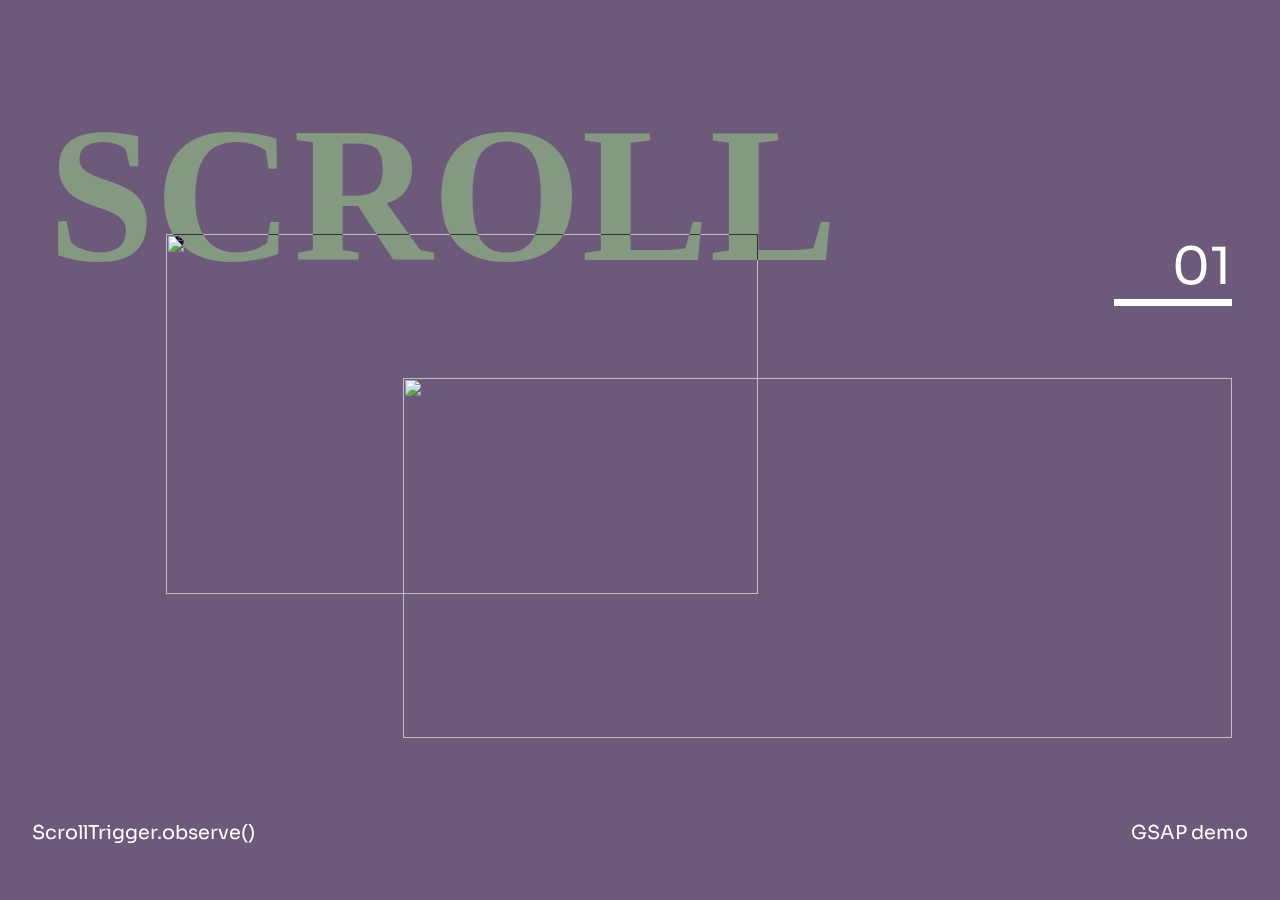
==== split.html @ 42770980 "21 July 2024" ====
<!DOCTYPE html>
<html lang="en">

<head>
	<meta charset="UTF-8">
	<meta name="viewport" content="width=device-width, initial-scale=1.0">
	<link href="css/style-split.css" rel="stylesheet" type="text/css" />
	<!-- <script defer="defer" type="text/javascript" src="https://assets.codepen.io/16327/gsap-latest-beta.min.js"></script> -->
	<!-- <script defer="defer" type="text/javascript" src="js/lib/gsap.js"></script> -->
	<script defer="defer" type="text/javascript" src="js/lib/gsap-latest.js"></script>
	<script defer="defer" type="text/javascript" src="js/lib/ScrollTrigger.js"></script>
	<script defer="defer" type="text/javascript" src="js/lib/SplitText.js">

	</script>
	<!-- <script defer="defer" type="text/javascript"
		src="https://s3-us-west-2.amazonaws.com/s.cdpn.io/16327/SplitText3.min.js"></script> -->
	<script defer="defer" type="text/javascript" src="js/lib/ScrollToPlugin.js"></script>
	<script defer="defer" type="text/javascript" src="js/lib/TextPlugin.js"></script>
	<script defer="defer" type="text/javascript" src="js/js-split.js"></script>
	<title>Document</title>
</head>

<body>
	<section class="slide">
		<div class="slide__outer">
			<div class="slide__inner">
				<div class="slide__content">
					<div class="slide__container">
						<h2 class="slide__heading">SCROLL</h2>
						<figure class="slide__img-cont">
							<img class="slide__img"
								src='https://images.unsplash.com/photo-1567016376408-0226e4d0c1ea?crop=entropy&cs=tinysrgb&fit=max&fm=jpg&ixid=MnwxNDU4OXwwfDF8cmFuZG9tfHx8fHx8fHx8MTY0NjMyMDUzOA&ixlib=rb-1.2.1&q=80&w=400'
								alt=''>
						</figure>
					</div>
				</div>
			</div>
		</div>
	</section>

	<section class="slide">
		<div class="slide__outer">
			<div class="slide__inner">
				<div class="slide__content">
					<div class="slide__container">
						<h2 class="slide__heading">SWIPE</h2>
						<figure class="slide__img-cont">
							<img class="slide__img"
								src='https://images.unsplash.com/photo-1558603668-6570496b66f8?crop=entropy&cs=srgb&fm=jpg&ixid=MnwxNDU4OXwwfDF8cmFuZG9tfHx8fHx8fHx8MTY0NjMyMDUzOA&ixlib=rb-1.2.1&q=85&w=400'
								alt=''>
						</figure>
					</div>
				</div>
			</div>
		</div>
	</section>

	<section class="slide">
		<div class="slide__outer">
			<div class="slide__inner">
				<div class="slide__content">
					<div class="slide__container">
						<h2 class="slide__heading">SCROLL</h2>
						<figure class="slide__img-cont">
							<img class="slide__img"
								src='https://images.unsplash.com/photo-1537165924986-cc3568f5d454?crop=entropy&cs=srgb&fm=jpg&ixid=MnwxNDU4OXwwfDF8cmFuZG9tfHx8fHx8fHx8MTY0NjMyMDU4NA&ixlib=rb-1.2.1&q=85&w=400'
								alt=''>
						</figure>
					</div>
				</div>
			</div>
		</div>
	</section>

	<section class="slide">
		<div class="slide__outer">
			<div class="slide__inner">
				<div class="slide__content">
					<div class="slide__container">
						<h2 class="slide__heading">SWIPE</h2>
						<figure class="slide__img-cont">
							<img class="slide__img"
								src='https://images.unsplash.com/photo-1589271243958-d61e12b61b97?crop=entropy&cs=tinysrgb&fit=max&fm=jpg&ixid=MnwxNDU4OXwwfDF8cmFuZG9tfHx8fHx8fHx8MTY0NjMyMDU4NA&ixlib=rb-1.2.1&q=80&w=400'
								alt=''>
						</figure>
					</div>
				</div>
			</div>
		</div>
	</section>

	<section class="overlay">
		<div class="overlay__content">
			<p class="overlay__count">0<span class="count">1</span></p>
			<figure class="overlay__img-cont">
				<img class="image"
					src="https://images.unsplash.com/photo-1519710164239-da123dc03ef4?crop=entropy&cs=tinysrgb&fit=max&fm=jpg&ixid=MnwxNDU4OXwwfDF8cmFuZG9tfHx8fHx8fHx8MTY0NjMxOTU4Mw&ixlib=rb-1.2.1&q=80&w=800" />
				<img class="image"
					src="https://images.unsplash.com/photo-1594666757003-3ee20de41568?crop=entropy&cs=tinysrgb&fit=max&fm=jpg&ixid=MnwxNDU4OXwwfDF8cmFuZG9tfHx8fHx8fHx8MTY0NjMxOTcwOA&ixlib=rb-1.2.1&q=80&w=800" />
				<img class="image"
					src="https://images.unsplash.com/photo-1579830341096-05f2f31b8259?crop=entropy&cs=tinysrgb&fit=max&fm=jpg&ixid=MnwxNDU4OXwwfDF8cmFuZG9tfHx8fHx8fHx8MTY0NjMxOTQ5Ng&ixlib=rb-1.2.1&q=80&w=800" />
				<img class="image"
					src="https://images.unsplash.com/photo-1603771628302-c32c88e568e3?crop=entropy&cs=tinysrgb&fit=max&fm=jpg&ixid=MnwxNDU4OXwwfDF8cmFuZG9tfHx8fHx8fHx8MTY0NjMxOTUxNg&ixlib=rb-1.2.1&q=80&w=800" />
			</figure>
		</div>
	</section>

	<footer>
		<a href="https://greensock.com/docs/v3/Plugins/ScrollTrigger/static.observe()">ScrollTrigger.observe()</a>
		<p>GSAP demo</p>
	</footer>
</body>

</html>
---- css/style-split.css ----
@import url("https://fonts.googleapis.com/css2?family=Sora&display=swap");
@font-face {
  font-family: "Bandeins Sans & Strange Variable";
  src: url("https://res.cloudinary.com/dldmpwpcp/raw/upload/v1566406079/BandeinsStrangeVariable_esetvq.ttf");
}
* {
  -webkit-box-sizing: border-box;
          box-sizing: border-box;
  -webkit-user-select: none;
     -moz-user-select: none;
      -ms-user-select: none;
          user-select: none;
}

::-webkit-scrollbar {
  display: none;
}

figure {
  margin: 0;
  overflow: hidden;
}

html,
body {
  overflow: hidden;
  margin: 0;
  padding: 0;
  height: 100vh;
  height: -webkit-fill-available;
}

body {
  color: #fff;
  background: #4361ee;
  font-family: "Sora", sans-serif;
}

footer {
  position: fixed;
  z-index: 999;
  bottom: 0;
  display: -webkit-box;
  display: -ms-flexbox;
  display: flex;
  -webkit-box-align: center;
      -ms-flex-align: center;
          align-items: center;
  -webkit-box-pack: justify;
      -ms-flex-pack: justify;
          justify-content: space-between;
  padding: 0 2rem;
  width: 100%;
  height: 7em;
  font-family: "Sora", sans-serif;
  font-size: clamp(1.2rem, 2vw, 1rem);
}

a {
  color: #fff;
  text-decoration: none;
}

.slide {
  height: 100%;
  width: 100%;
  top: 0;
  position: fixed;
  visibility: hidden;
}
.slide__outer, .slide__inner {
  width: 100%;
  height: 100%;
  overflow-y: hidden;
}
.slide__content {
  display: -webkit-box;
  display: -ms-flexbox;
  display: flex;
  -webkit-box-align: center;
      -ms-flex-align: center;
          align-items: center;
  -webkit-box-pack: center;
      -ms-flex-pack: center;
          justify-content: center;
  position: absolute;
  height: 100%;
  width: 100%;
  top: 0;
}
.slide__container {
  position: relative;
  max-width: 1400px;
  width: 100vw;
  margin: 0 auto;
  height: 90vh;
  margin-bottom: 10vh;
  display: grid;
  grid-template-columns: repeat(10, 1fr);
  grid-template-rows: repeat(10, 1fr);
  grid-column-gap: 0px;
  grid-row-gap: 0px;
  padding: 0 1rem;
}
.slide__heading {
  --width: 200;
  display: block;
  text-align: left;
  font-family: "Bandeins Sans & Strange Variable";
  font-size: clamp(5rem, 15vw, 15rem);
  font-weight: 900;
  font-variation-settings: "wdth" var(--width);
  margin: 0;
  padding: 0;
  color: #f2f1fc;
  z-index: 999;
  mix-blend-mode: difference;
  grid-area: 2/2/3/10;
  align-self: end;
}
.slide__img-cont {
  margin-top: 4rem;
  grid-area: 2/1/7/8;
}
.slide__img-cont img {
  width: 100%;
  height: 100%;
  -o-object-fit: cover;
     object-fit: cover;
}

.slide:nth-of-type(1) {
  visibility: visible;
}
.slide:nth-of-type(1) .slide__content {
  background-color: #6d597a;
}

.slide:nth-of-type(2) .slide__content {
  background-color: #355070;
}

.slide:nth-of-type(3) .slide__content {
  background-color: #b56576;
}

.slide:nth-of-type(4) .slide__content {
  background-color: #9a8c98;
}

.overlay {
  position: fixed;
  top: 0;
  bottom: 0;
  left: 0;
  right: 0;
  z-index: 2;
}
.overlay__content {
  max-width: 1400px;
  width: 100vw;
  margin: 0 auto;
  padding: 0 1rem;
  height: 90vh;
  margin-bottom: 10vh;
  display: grid;
  grid-template-columns: repeat(10, 1fr);
  grid-template-rows: repeat(10, 1fr);
  grid-column-gap: 0px;
  grid-row-gap: 0px;
}
.overlay__img-cont {
  position: relative;
  overflow: hidden;
  margin: 0;
  grid-area: 4/3/9/11;
}
.overlay__img-cont img {
  position: absolute;
  width: 100%;
  height: 100%;
  -o-object-fit: cover;
     object-fit: cover;
  -o-object-position: 50% 50%;
     object-position: 50% 50%;
}
.overlay__count {
  grid-area: 3/10/4/10;
  font-size: clamp(3rem, 4vw, 15rem);
  margin: 0;
  padding: 0;
  text-align: right;
  border-bottom: 7px white solid;
}

@media screen and (min-width: 900px) {
  .overlay__content,
  .slide__container {
    padding: 0 3rem;
    margin-top: 10vh;
    height: 80vh;
  }
  .overlay__img-cont {
    grid-area: 5/4/10/11;
  }
  .overlay__count {
    grid-area: 3/10/4/11;
  }
  .slide__img-cont {
    margin-top: 0;
    grid-area: 3/2/8/7;
  }
  .slide__heading {
    grid-area: 1/1/4/10;
  }
}/*# sourceMappingURL=style-split.css.map */
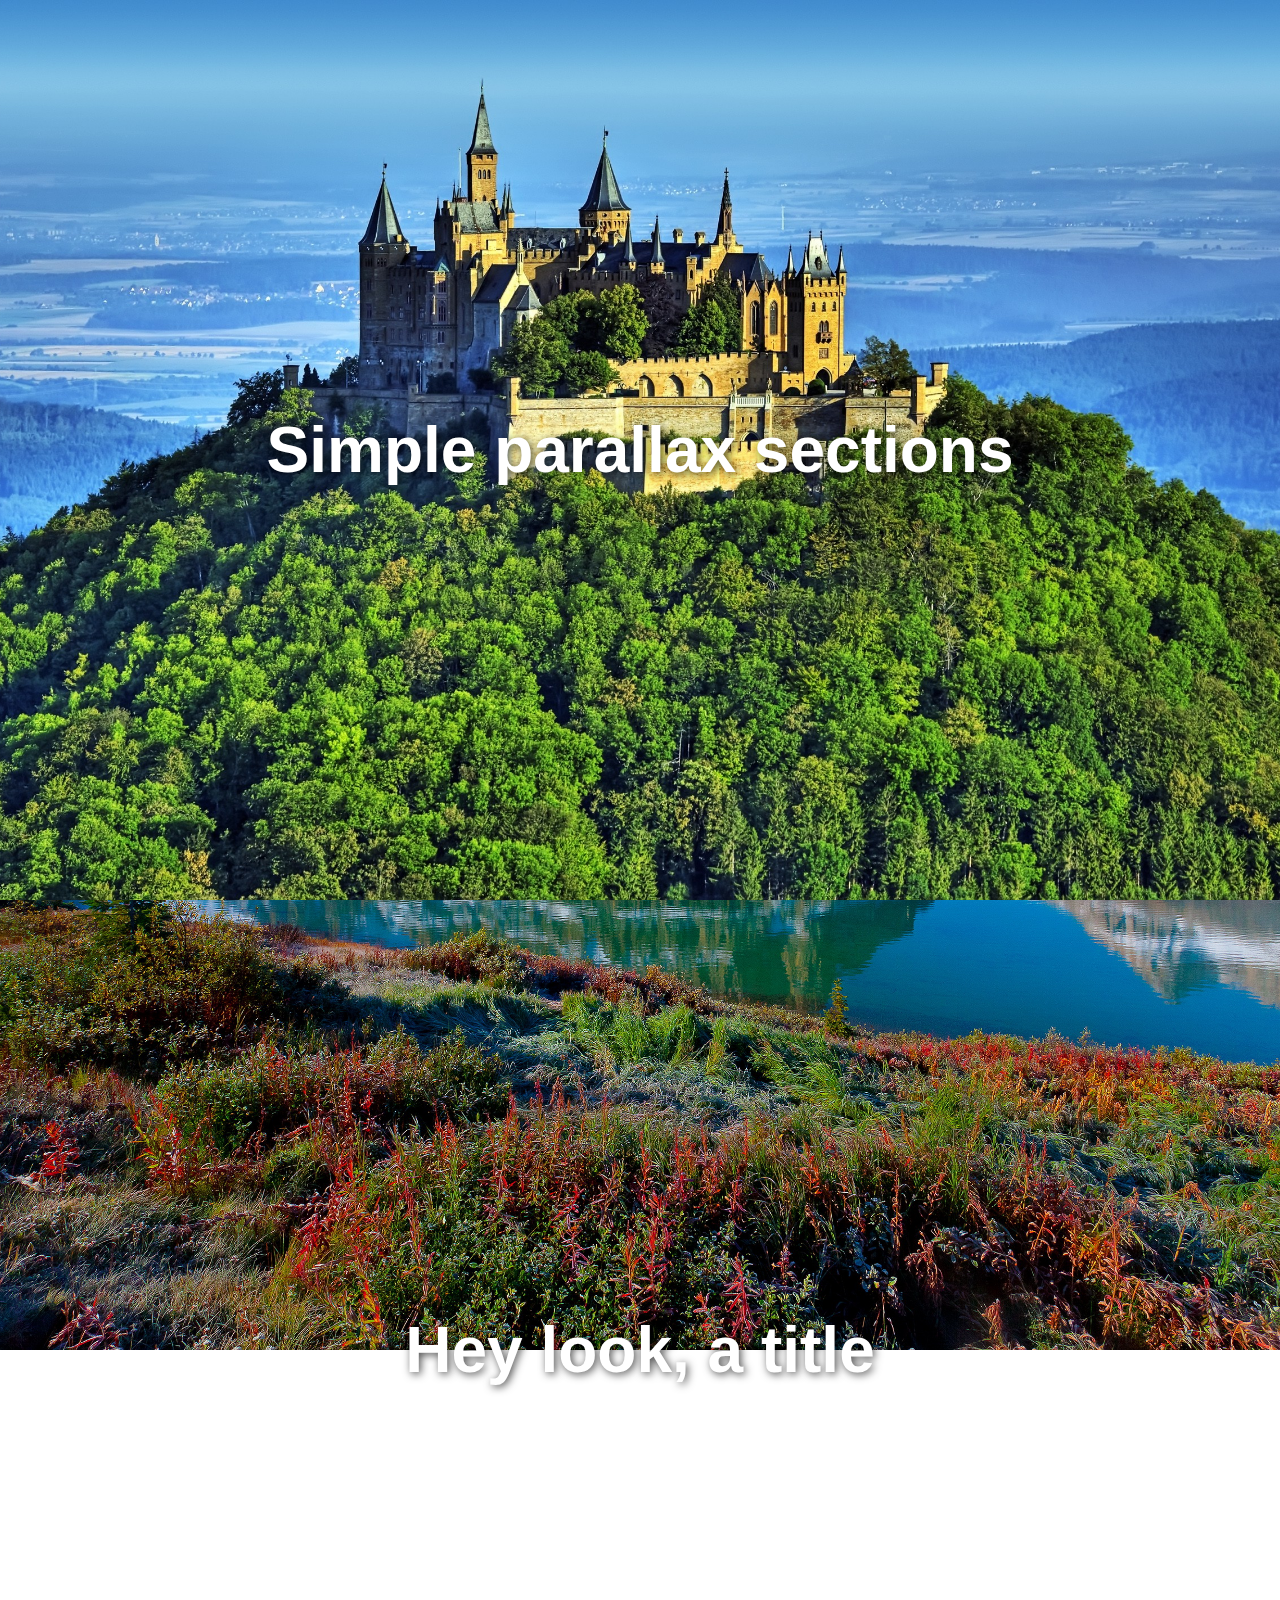
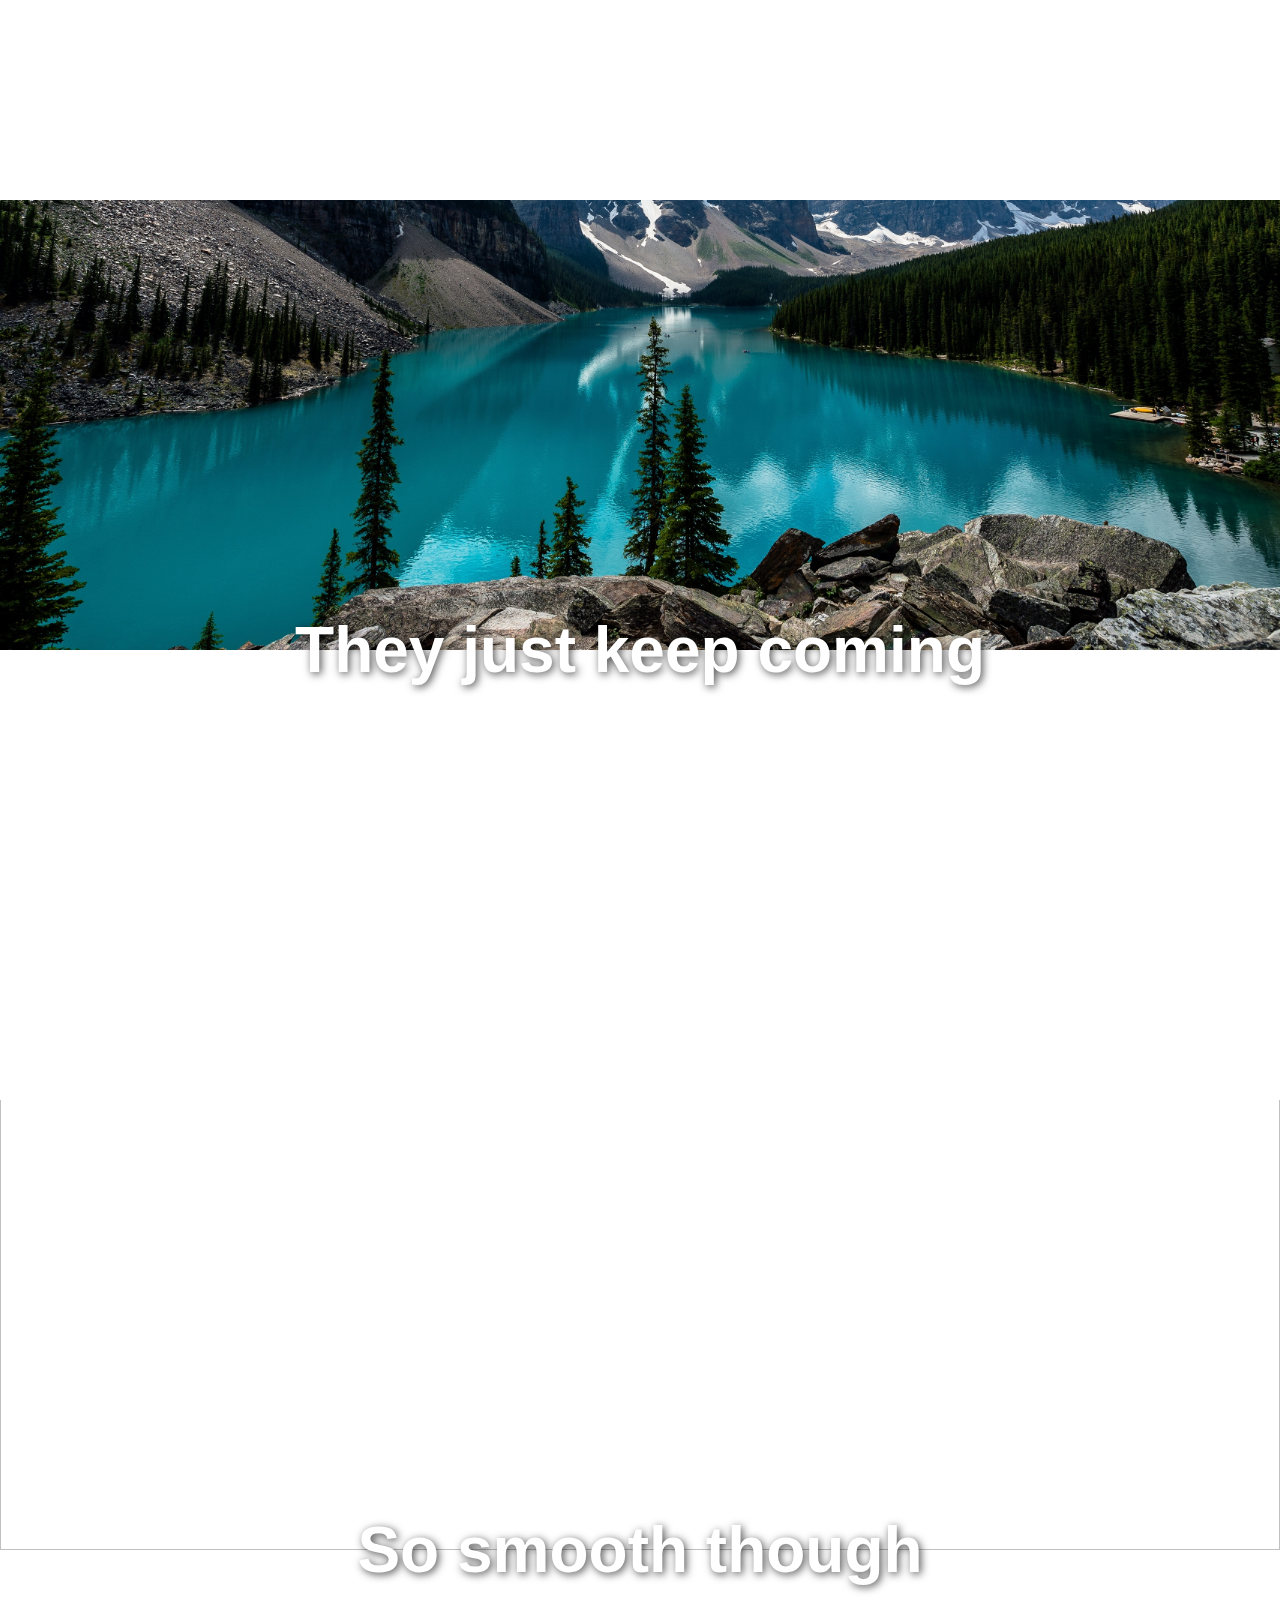
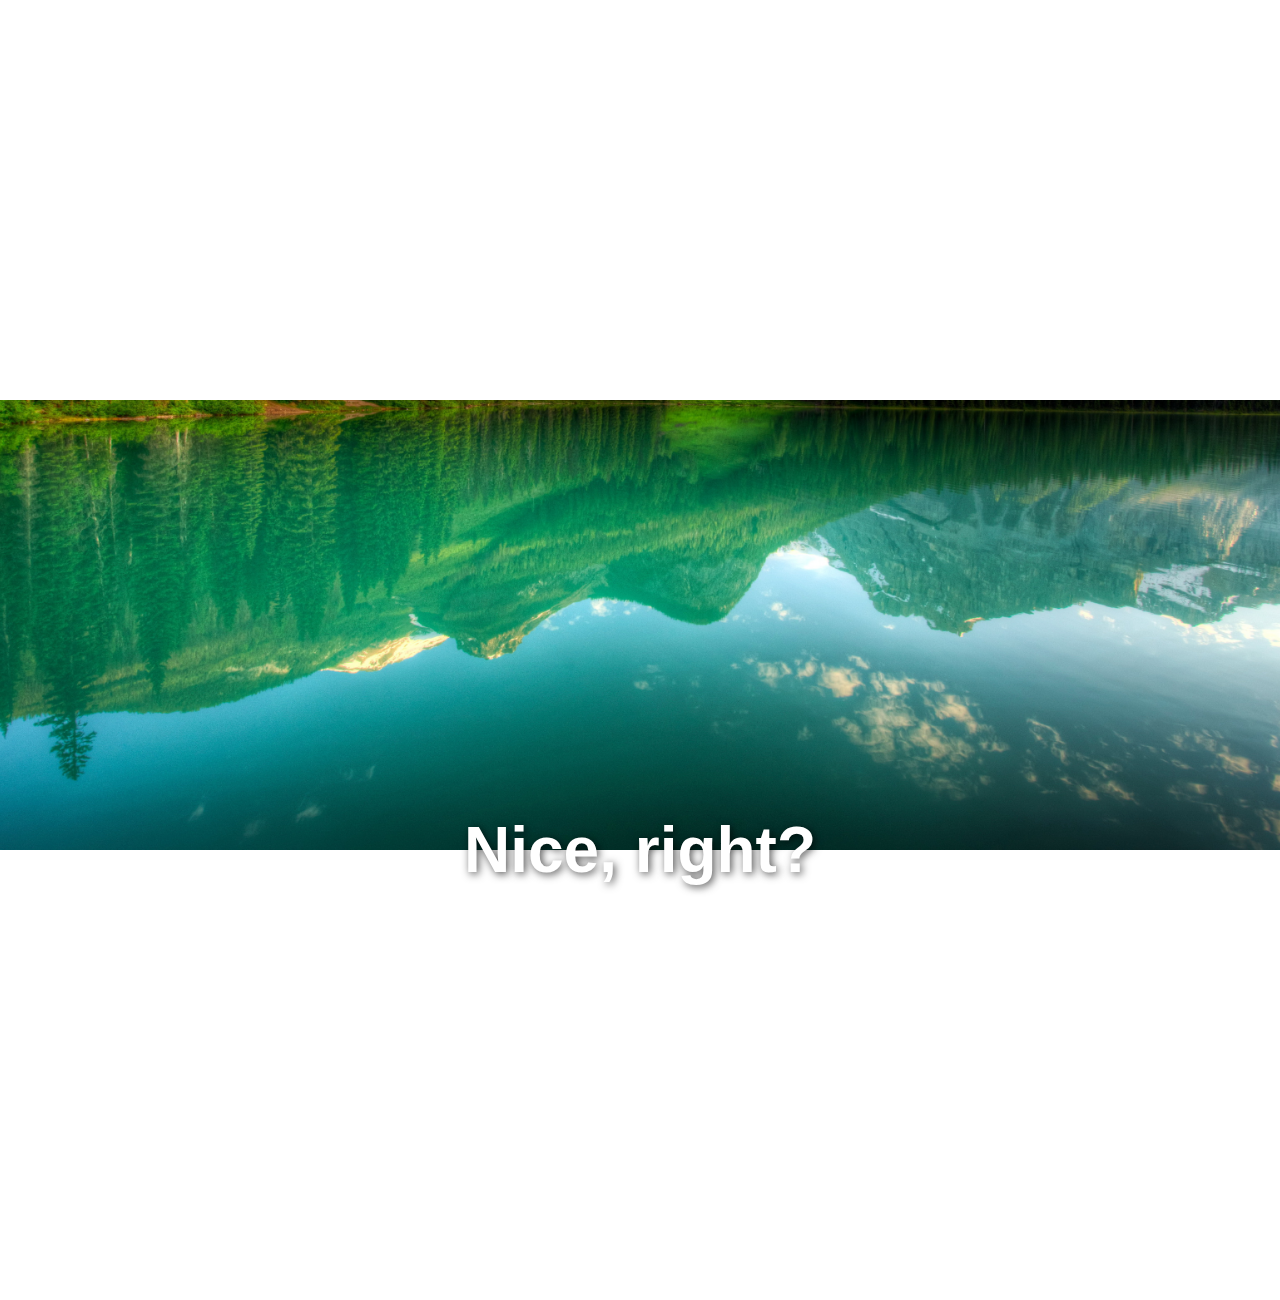
==== commit e45dfad9: "22 July 2024" ====
--- a/split.html
+++ b/split.html
@@ -5,110 +5,52 @@
 	<meta charset="UTF-8">
 	<meta name="viewport" content="width=device-width, initial-scale=1.0">
 	<link href="css/style-split.css" rel="stylesheet" type="text/css" />
-	<!-- <script defer="defer" type="text/javascript" src="https://assets.codepen.io/16327/gsap-latest-beta.min.js"></script> -->
-	<!-- <script defer="defer" type="text/javascript" src="js/lib/gsap.js"></script> -->
-	<script defer="defer" type="text/javascript" src="js/lib/gsap-latest.js"></script>
+	<script defer="defer" type="text/javascript" src="js/lib/gsap.js"></script>
 	<script defer="defer" type="text/javascript" src="js/lib/ScrollTrigger.js"></script>
-	<script defer="defer" type="text/javascript" src="js/lib/SplitText.js">
+	<script defer="defer" type="text/javascript" src="js/js-split.js"></script>
 
-	</script>
-	<!-- <script defer="defer" type="text/javascript"
-		src="https://s3-us-west-2.amazonaws.com/s.cdpn.io/16327/SplitText3.min.js"></script> -->
-	<script defer="defer" type="text/javascript" src="js/lib/ScrollToPlugin.js"></script>
-	<script defer="defer" type="text/javascript" src="js/lib/TextPlugin.js"></script>
-	<script defer="defer" type="text/javascript" src="js/js-split.js"></script>
+
 	<title>Document</title>
 </head>
 
 <body>
-	<section class="slide">
-		<div class="slide__outer">
-			<div class="slide__inner">
-				<div class="slide__content">
-					<div class="slide__container">
-						<h2 class="slide__heading">SCROLL</h2>
-						<figure class="slide__img-cont">
-							<img class="slide__img"
-								src='https://images.unsplash.com/photo-1567016376408-0226e4d0c1ea?crop=entropy&cs=tinysrgb&fit=max&fm=jpg&ixid=MnwxNDU4OXwwfDF8cmFuZG9tfHx8fHx8fHx8MTY0NjMyMDUzOA&ixlib=rb-1.2.1&q=80&w=400'
-								alt=''>
-						</figure>
-					</div>
-				</div>
-			</div>
+	<section class="section">
+		<div class="bg">
+			<!-- <div class="bgimg"></div> -->
+
+			<img class="bgimg" src="./img/pic-1.jpg" alt="">
 		</div>
+		<h1>Simple parallax sections</h1>
+	</section>
+	<section class="section">
+		<div class="bg">
+			<!-- <div class="bgimg"></div> -->
+			<img class="bgimg" src="./img/pic-2.jpg" alt="">
+		</div>
+		<h1>Hey look, a title</h1>
+	</section>
+	<section class="section">
+		<div class="bg">
+			<!-- <div class="bgimg"></div> -->
+			<img class="bgimg" src="./img/pic-3.jpg" alt="">
+		</div>
+		<h1>They just keep coming</h1>
+	</section>
+	<section class="section">
+		<div class="bg">
+			<!-- <div class="bgimg"></div> -->
+			<img class="bgimg" src="./img/pic-4.jpg" alt="">
+		</div>
+		<h1>So smooth though</h1>
+	</section>
+	<section class="section">
+		<div class="bg">
+			<!-- <div class="bgimg"></div> -->
+			<img class="bgimg" src="./img/pic-5.jpg" alt="">
+		</div>
+		<h1>Nice, right?</h1>
 	</section>
 
-	<section class="slide">
-		<div class="slide__outer">
-			<div class="slide__inner">
-				<div class="slide__content">
-					<div class="slide__container">
-						<h2 class="slide__heading">SWIPE</h2>
-						<figure class="slide__img-cont">
-							<img class="slide__img"
-								src='https://images.unsplash.com/photo-1558603668-6570496b66f8?crop=entropy&cs=srgb&fm=jpg&ixid=MnwxNDU4OXwwfDF8cmFuZG9tfHx8fHx8fHx8MTY0NjMyMDUzOA&ixlib=rb-1.2.1&q=85&w=400'
-								alt=''>
-						</figure>
-					</div>
-				</div>
-			</div>
-		</div>
-	</section>
 
-	<section class="slide">
-		<div class="slide__outer">
-			<div class="slide__inner">
-				<div class="slide__content">
-					<div class="slide__container">
-						<h2 class="slide__heading">SCROLL</h2>
-						<figure class="slide__img-cont">
-							<img class="slide__img"
-								src='https://images.unsplash.com/photo-1537165924986-cc3568f5d454?crop=entropy&cs=srgb&fm=jpg&ixid=MnwxNDU4OXwwfDF8cmFuZG9tfHx8fHx8fHx8MTY0NjMyMDU4NA&ixlib=rb-1.2.1&q=85&w=400'
-								alt=''>
-						</figure>
-					</div>
-				</div>
-			</div>
-		</div>
-	</section>
-
-	<section class="slide">
-		<div class="slide__outer">
-			<div class="slide__inner">
-				<div class="slide__content">
-					<div class="slide__container">
-						<h2 class="slide__heading">SWIPE</h2>
-						<figure class="slide__img-cont">
-							<img class="slide__img"
-								src='https://images.unsplash.com/photo-1589271243958-d61e12b61b97?crop=entropy&cs=tinysrgb&fit=max&fm=jpg&ixid=MnwxNDU4OXwwfDF8cmFuZG9tfHx8fHx8fHx8MTY0NjMyMDU4NA&ixlib=rb-1.2.1&q=80&w=400'
-								alt=''>
-						</figure>
-					</div>
-				</div>
-			</div>
-		</div>
-	</section>
-
-	<section class="overlay">
-		<div class="overlay__content">
-			<p class="overlay__count">0<span class="count">1</span></p>
-			<figure class="overlay__img-cont">
-				<img class="image"
-					src="https://images.unsplash.com/photo-1519710164239-da123dc03ef4?crop=entropy&cs=tinysrgb&fit=max&fm=jpg&ixid=MnwxNDU4OXwwfDF8cmFuZG9tfHx8fHx8fHx8MTY0NjMxOTU4Mw&ixlib=rb-1.2.1&q=80&w=800" />
-				<img class="image"
-					src="https://images.unsplash.com/photo-1594666757003-3ee20de41568?crop=entropy&cs=tinysrgb&fit=max&fm=jpg&ixid=MnwxNDU4OXwwfDF8cmFuZG9tfHx8fHx8fHx8MTY0NjMxOTcwOA&ixlib=rb-1.2.1&q=80&w=800" />
-				<img class="image"
-					src="https://images.unsplash.com/photo-1579830341096-05f2f31b8259?crop=entropy&cs=tinysrgb&fit=max&fm=jpg&ixid=MnwxNDU4OXwwfDF8cmFuZG9tfHx8fHx8fHx8MTY0NjMxOTQ5Ng&ixlib=rb-1.2.1&q=80&w=800" />
-				<img class="image"
-					src="https://images.unsplash.com/photo-1603771628302-c32c88e568e3?crop=entropy&cs=tinysrgb&fit=max&fm=jpg&ixid=MnwxNDU4OXwwfDF8cmFuZG9tfHx8fHx8fHx8MTY0NjMxOTUxNg&ixlib=rb-1.2.1&q=80&w=800" />
-			</figure>
-		</div>
-	</section>
-
-	<footer>
-		<a href="https://greensock.com/docs/v3/Plugins/ScrollTrigger/static.observe()">ScrollTrigger.observe()</a>
-		<p>GSAP demo</p>
-	</footer>
-</body>
 
 </html>--- a/css/style-split.css
+++ b/css/style-split.css
@@ -1,216 +1,42 @@
-@import url("https://fonts.googleapis.com/css2?family=Sora&display=swap");
-@font-face {
-  font-family: "Bandeins Sans & Strange Variable";
-  src: url("https://res.cloudinary.com/dldmpwpcp/raw/upload/v1566406079/BandeinsStrangeVariable_esetvq.ttf");
-}
-* {
-  -webkit-box-sizing: border-box;
-          box-sizing: border-box;
-  -webkit-user-select: none;
-     -moz-user-select: none;
-      -ms-user-select: none;
-          user-select: none;
+body,
+html {
+  margin: 0;
+  padding: 0;
+  overflow-x: hidden;
+  font-family: Arial, sans-serif;
 }
 
-::-webkit-scrollbar {
-  display: none;
-}
-
-figure {
-  margin: 0;
-  overflow: hidden;
-}
-
-html,
-body {
-  overflow: hidden;
-  margin: 0;
-  padding: 0;
+.section {
+  position: relative;
+  width: 100%;
   height: 100vh;
-  height: -webkit-fill-available;
-}
-
-body {
-  color: #fff;
-  background: #4361ee;
-  font-family: "Sora", sans-serif;
-}
-
-footer {
-  position: fixed;
-  z-index: 999;
-  bottom: 0;
   display: -webkit-box;
   display: -ms-flexbox;
   display: flex;
+  -webkit-box-pack: center;
+      -ms-flex-pack: center;
+          justify-content: center;
   -webkit-box-align: center;
       -ms-flex-align: center;
           align-items: center;
-  -webkit-box-pack: justify;
-      -ms-flex-pack: justify;
-          justify-content: space-between;
-  padding: 0 2rem;
-  width: 100%;
-  height: 7em;
-  font-family: "Sora", sans-serif;
-  font-size: clamp(1.2rem, 2vw, 1rem);
+  color: white;
+  text-shadow: 2px 2px 8px rgba(0, 0, 0, 0.7);
+  font-size: 2em;
 }
 
-a {
-  color: #fff;
-  text-decoration: none;
+.bg {
+  position: absolute;
+  top: 0;
+  left: 0;
+  width: 100%;
+  height: 100%;
+  overflow: hidden;
+  z-index: -1;
 }
 
-.slide {
-  height: 100%;
-  width: 100%;
-  top: 0;
-  position: fixed;
-  visibility: hidden;
-}
-.slide__outer, .slide__inner {
-  width: 100%;
-  height: 100%;
-  overflow-y: hidden;
-}
-.slide__content {
-  display: -webkit-box;
-  display: -ms-flexbox;
-  display: flex;
-  -webkit-box-align: center;
-      -ms-flex-align: center;
-          align-items: center;
-  -webkit-box-pack: center;
-      -ms-flex-pack: center;
-          justify-content: center;
-  position: absolute;
-  height: 100%;
-  width: 100%;
-  top: 0;
-}
-.slide__container {
-  position: relative;
-  max-width: 1400px;
-  width: 100vw;
-  margin: 0 auto;
-  height: 90vh;
-  margin-bottom: 10vh;
-  display: grid;
-  grid-template-columns: repeat(10, 1fr);
-  grid-template-rows: repeat(10, 1fr);
-  grid-column-gap: 0px;
-  grid-row-gap: 0px;
-  padding: 0 1rem;
-}
-.slide__heading {
-  --width: 200;
-  display: block;
-  text-align: left;
-  font-family: "Bandeins Sans & Strange Variable";
-  font-size: clamp(5rem, 15vw, 15rem);
-  font-weight: 900;
-  font-variation-settings: "wdth" var(--width);
-  margin: 0;
-  padding: 0;
-  color: #f2f1fc;
-  z-index: 999;
-  mix-blend-mode: difference;
-  grid-area: 2/2/3/10;
-  align-self: end;
-}
-.slide__img-cont {
-  margin-top: 4rem;
-  grid-area: 2/1/7/8;
-}
-.slide__img-cont img {
+.bgimg {
   width: 100%;
   height: 100%;
   -o-object-fit: cover;
      object-fit: cover;
-}
-
-.slide:nth-of-type(1) {
-  visibility: visible;
-}
-.slide:nth-of-type(1) .slide__content {
-  background-color: #6d597a;
-}
-
-.slide:nth-of-type(2) .slide__content {
-  background-color: #355070;
-}
-
-.slide:nth-of-type(3) .slide__content {
-  background-color: #b56576;
-}
-
-.slide:nth-of-type(4) .slide__content {
-  background-color: #9a8c98;
-}
-
-.overlay {
-  position: fixed;
-  top: 0;
-  bottom: 0;
-  left: 0;
-  right: 0;
-  z-index: 2;
-}
-.overlay__content {
-  max-width: 1400px;
-  width: 100vw;
-  margin: 0 auto;
-  padding: 0 1rem;
-  height: 90vh;
-  margin-bottom: 10vh;
-  display: grid;
-  grid-template-columns: repeat(10, 1fr);
-  grid-template-rows: repeat(10, 1fr);
-  grid-column-gap: 0px;
-  grid-row-gap: 0px;
-}
-.overlay__img-cont {
-  position: relative;
-  overflow: hidden;
-  margin: 0;
-  grid-area: 4/3/9/11;
-}
-.overlay__img-cont img {
-  position: absolute;
-  width: 100%;
-  height: 100%;
-  -o-object-fit: cover;
-     object-fit: cover;
-  -o-object-position: 50% 50%;
-     object-position: 50% 50%;
-}
-.overlay__count {
-  grid-area: 3/10/4/10;
-  font-size: clamp(3rem, 4vw, 15rem);
-  margin: 0;
-  padding: 0;
-  text-align: right;
-  border-bottom: 7px white solid;
-}
-
-@media screen and (min-width: 900px) {
-  .overlay__content,
-  .slide__container {
-    padding: 0 3rem;
-    margin-top: 10vh;
-    height: 80vh;
-  }
-  .overlay__img-cont {
-    grid-area: 5/4/10/11;
-  }
-  .overlay__count {
-    grid-area: 3/10/4/11;
-  }
-  .slide__img-cont {
-    margin-top: 0;
-    grid-area: 3/2/8/7;
-  }
-  .slide__heading {
-    grid-area: 1/1/4/10;
-  }
 }/*# sourceMappingURL=style-split.css.map */